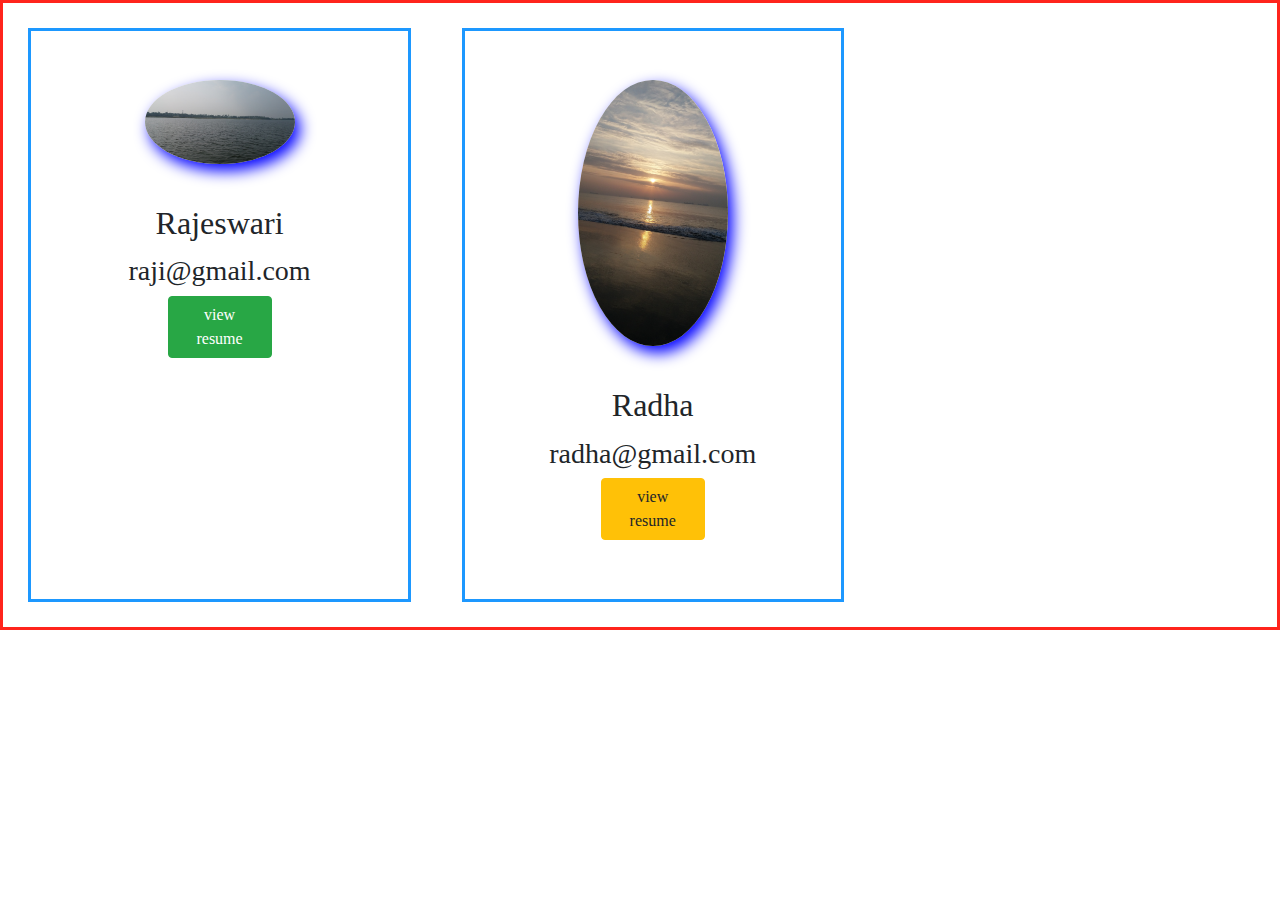
==== webtask/main.html @ 7b6637f0 "Add files via upload" ====
<!DOCTYPE html>
<html>
<head>
	<meta name="viewport" content="width=device-width, initial-scale=1.0">
	<title>task</title>
	<link rel="stylesheet" type="text/css" href="style.css">
	<link rel="stylesheet" href="https://stackpath.bootstrapcdn.com/bootstrap/4.5.2/css/bootstrap.min.css" integrity="sha384-JcKb8q3iqJ61gNV9KGb8thSsNjpSL0n8PARn9HuZOnIxN0hoP+VmmDGMN5t9UJ0Z" crossorigin="anonymous">
	
</head>
<body>
	<div class="parent" >
		<div class="childone">
			<img class="one" src="raghu.jpg" alt="raghu" width="150px">
			<div class="card-body">
				<h2 class="card-title text-center">Rajeswari</h2>
				<h3 class="card-text">raji@gmail.com</h3>
				<a href="http://192.168.43.247:8887/index.html" class="btn btn-success" style="width: 40%">view resume</a>
			</div>
			<style type="text/css">
				.one{
					margin: 10px auto 20px;
					display: flex;
					color: blue;
				}
			</style>
		</div>
		<div class="childone">
			<img class="one" src="raji.jpg" alt="raji" width="100px">
			<div class="card-body">
				<h2 class="card-title text-center">Radha</h2>
				<h3 class="card-text">radha@gmail.com</h3>
				<a href="static.html" class="btn btn-warning" style="width: 40%">view resume</a>
			</div>

		</div>

	</div>
</div>


</body>
</html>
---- webtask/style.css ----
.parent{
  display: flex;
  flex-direction: row;
  border: 3px solid #FF241D;
}
.childone{
  border: 3px solid #1D98FF;
  padding: 3%;
  margin: 2%;
  width: 30%;
  border-radius:;
  text-align: center;
  font-size: 24px;
  font-family: cursive;
  background-color:;
}
img{
  width: 150px;
  border: 5px solid #FF1D84;
  border-radius:50%;
  display: block;
  margin-left: auto;
  margin-right: auto;
  box-shadow: 5px 7px 15px blue;
}
.childtwo{
  border: 3px solid #1D98FF;
  padding: 3%;
  margin: 2%;
  width: 70%;
  border-radius:;
  background-color:;
}
table{
  width:90%
}
td{
  padding:2%
}
@media only screen and (min-width:320px) and (max-width: 480px){
  .parent{
    display: flex;
    flex-direction: column;
    border: 3px solid;
  }
  a,h2,h3,h4,p{
    word-wrap: break-word;
  }
  .childone{
    border: 3px solid #1D98FF;
    padding: 3%;
    margin: 2%;
    width: 90%;
    border-radius:;
    text-align: center;
    font-size: 24px;
    background-color:;
    text-align: center;
  }
  img{
    width:200px;
    border: 5px solid #FF1D84;
    border-radius: 50%;
    display: block;
    margin-left: auto;
    margin-right: auto;
    box-shadow: 5px 7px 15px #000;
  }
  .childtwo{
    border: 3px solid #1D98FF;
    padding: 3%;
    margin: 2%;
    background-color:;
    width: 90%;
    border-radius:;
  }
  table{
    width:90%
  }
  td{
    padding:2%
  }
  h4{
      word-wrap: break-word;
  }
  p,li{
    font-size: 22px;
    /*color:maroon;*/
  }

}
@media only screen and (min-width:481px) and (max-width:768px ){
  .parent{
    display: flex;
    flex-direction: row;
    border: 3px solid;
  }
  a,h3,h2,h4,p{
    word-wrap: break-word;
  }
  .childone{
    border: 3px solid #1D98FF;
    padding: 3%;
    margin: 2%;
    width: 90%;
    border-radius: 10%;
    /*text-align: left;*/
    font-family: cursive;
    font-style: italic;
    font-size: 24px;
    background-color: #FFF580;
    text-align: center;
  }
  img{
    width:200px;
    border: 5px solid #FF1D84;
    border-radius: 50%;
    display: block;
    margin-left: auto;
    margin-right: auto;
    box-shadow: 5px 7px 15px #000;
  }
  .childtwo{
    border: 3px solid #1D98FF;
    padding: 3%;
    margin: 2%;
    background-color: #FFF580;
    width: 90%;
    border-radius:%;
    font-style: italic;
    font-family: sans-serif;
  }
  table{
    width:90%
  }
  td{
    padding:2%
  }
  p,li{
    font-size: 22px;
  }
}
@media only screen and (min-width:769px) and (max-width:1024px ){
  .parent{
    display: flex;
    flex-direction: row;
    border: 3px solid #FF241D;
  }
  a,h3,h4,h2,p{
    word-wrap: break-word;
  }
  .childone{
    border: 3px solid #1D98FF;
    padding: 3%;
    margin: 2%;
    width: 90%;
    border-radius: 10%;
    text-align: center;
    font-family: cursive;
    font-style: italic;
    font-size: 24px;
    background-color: #FF8E1D;
  }
  img{
    width:200px;
    border: 5px solid #FF1D84;
    border-radius: 50%;
    display: block;
    margin-left: auto;
    margin-right: auto;
    box-shadow: 5px 7px 15px #000;
  }
  .childtwo{
    border: 3px solid #1D98FF;
    padding: 3%;
    margin: 2%;
    background-color: #FF8E1D;
    width: 90%;
    border-radius: 10%;
    font-style: italic;
    font-family: sans-serif;
  }
  table{
    width:90%
  }
  td{
    padding:2%
  }
  p,li{
    font-size: 22px;
  }
}
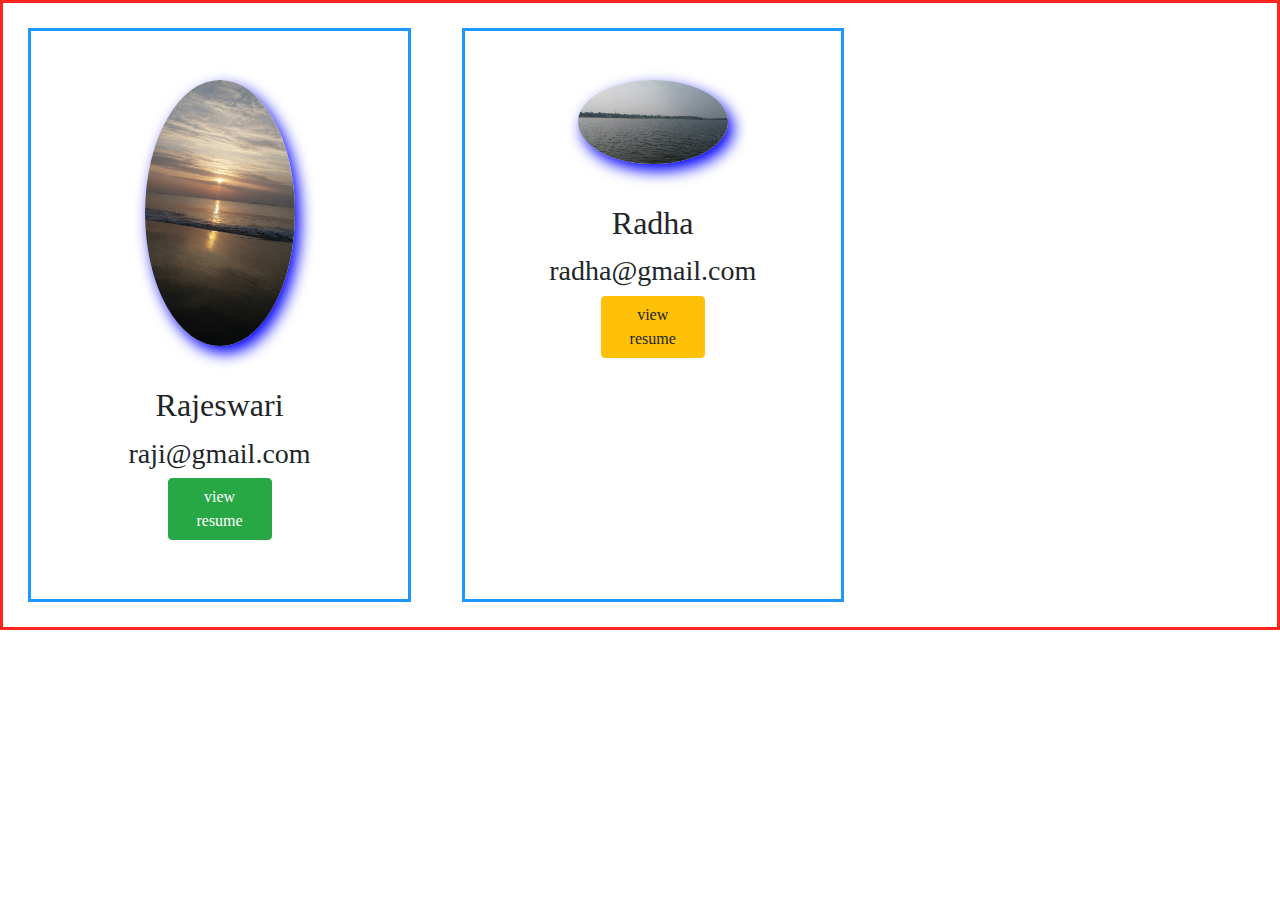
==== commit 07171775: "Update main.html" ====
--- a/webtask/main.html
+++ b/webtask/main.html
@@ -10,7 +10,7 @@
 <body>
 	<div class="parent" >
 		<div class="childone">
-			<img class="one" src="raghu.jpg" alt="raghu" width="150px">
+			<img class="one" src="raji.jpg" alt="raghu" width="150px">
 			<div class="card-body">
 				<h2 class="card-title text-center">Rajeswari</h2>
 				<h3 class="card-text">raji@gmail.com</h3>
@@ -25,7 +25,7 @@
 			</style>
 		</div>
 		<div class="childone">
-			<img class="one" src="raji.jpg" alt="raji" width="100px">
+			<img class="one" src="raghu.jpg" alt="raji" width="100px">
 			<div class="card-body">
 				<h2 class="card-title text-center">Radha</h2>
 				<h3 class="card-text">radha@gmail.com</h3>
@@ -39,4 +39,4 @@
 
 
 </body>
-</html>+</html>
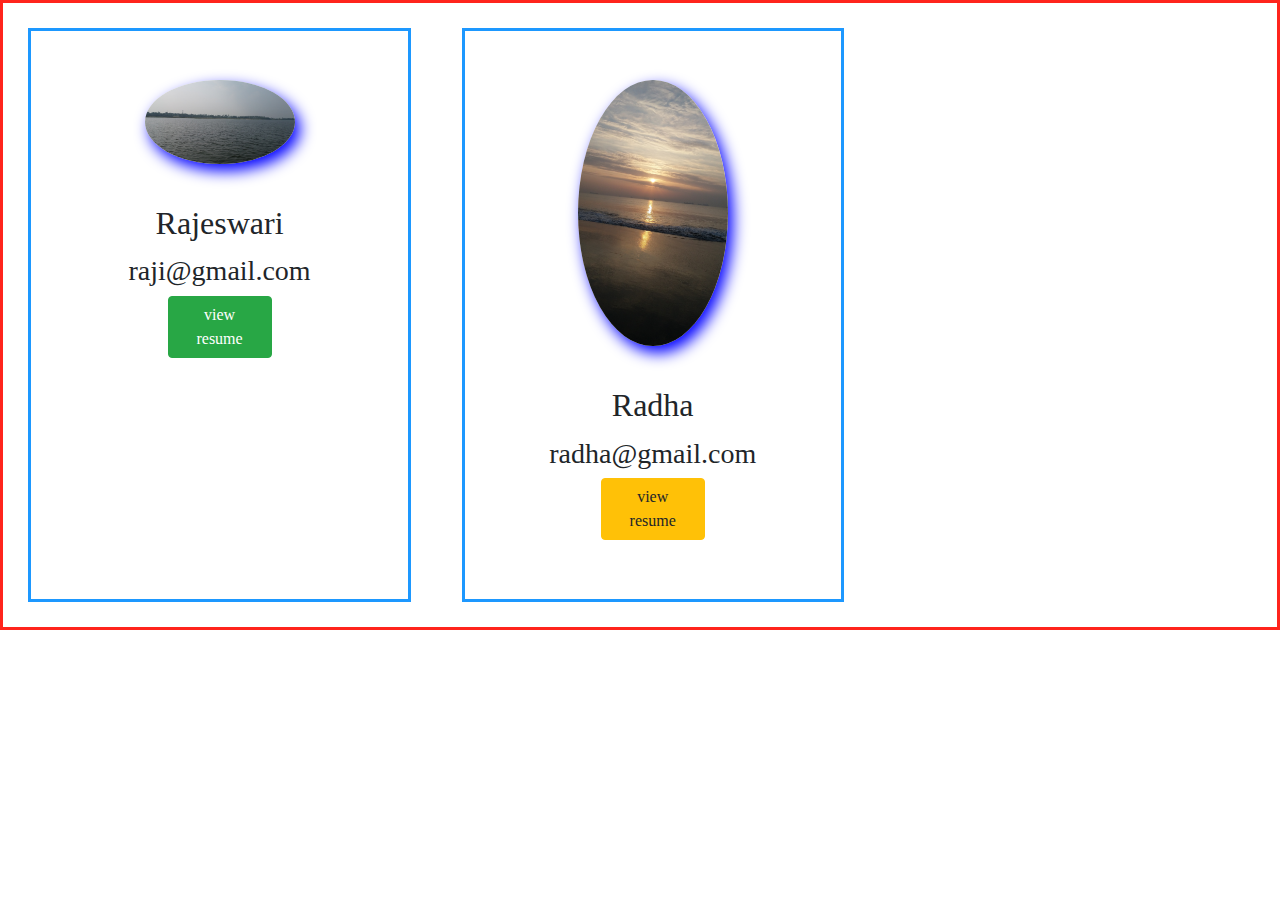
==== commit e808401a: "Add files via upload" ====
--- a/webtask/main.html
+++ b/webtask/main.html
@@ -10,11 +10,11 @@
 <body>
 	<div class="parent" >
 		<div class="childone">
-			<img class="one" src="raji.jpg" alt="raghu" width="150px">
+			<img class="one" src="raghu.jpg" alt="raghu" width="150px">
 			<div class="card-body">
 				<h2 class="card-title text-center">Rajeswari</h2>
 				<h3 class="card-text">raji@gmail.com</h3>
-				<a href="http://192.168.43.247:8887/index.html" class="btn btn-success" style="width: 40%">view resume</a>
+				<a href="https://rajeswari567.github.io/task/webtask/index.html" class="btn btn-success" style="width: 40%">view resume</a>
 			</div>
 			<style type="text/css">
 				.one{
@@ -25,7 +25,7 @@
 			</style>
 		</div>
 		<div class="childone">
-			<img class="one" src="raghu.jpg" alt="raji" width="100px">
+			<img class="one" src="raji.jpg" alt="raji" width="100px">
 			<div class="card-body">
 				<h2 class="card-title text-center">Radha</h2>
 				<h3 class="card-text">radha@gmail.com</h3>
@@ -39,4 +39,4 @@
 
 
 </body>
-</html>
+</html>